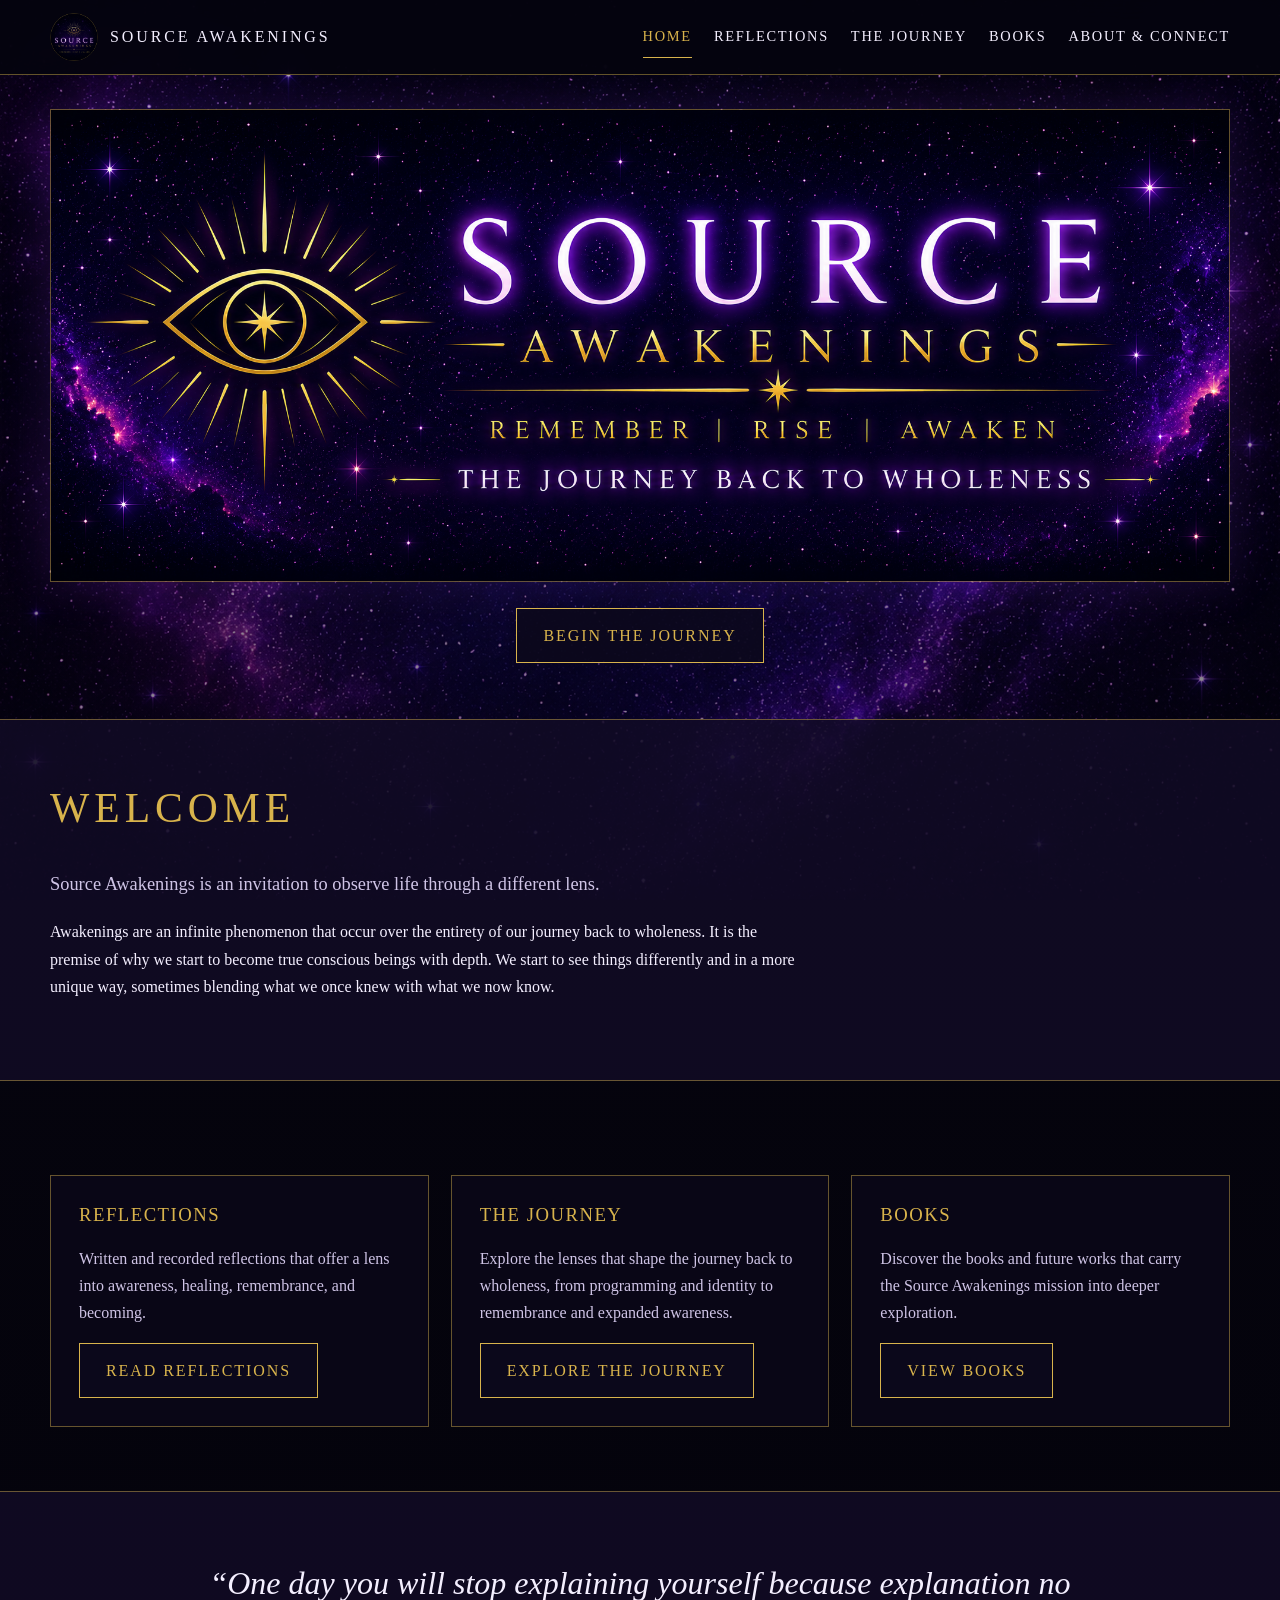
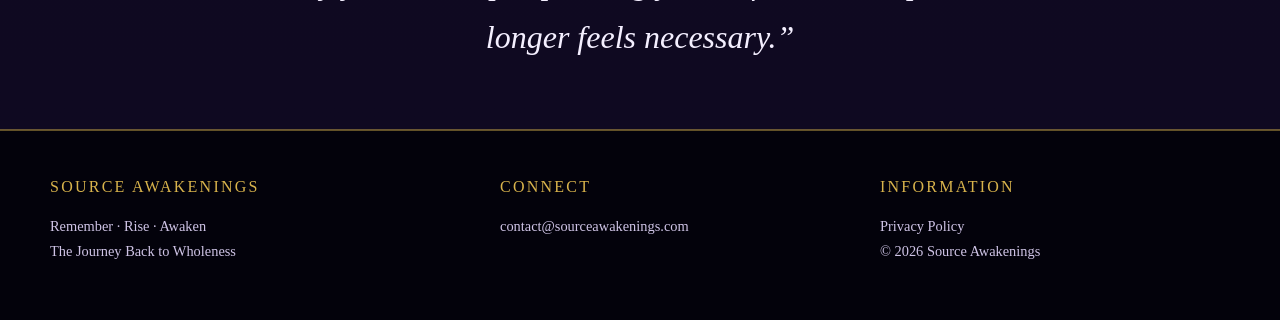
==== index.html @ 0d9d8793 "Add files via upload" ====
<!doctype html>
<html lang="en">
<head>
  <meta charset="utf-8">
  <meta name="viewport" content="width=device-width, initial-scale=1">
  <meta name="description" content="Source Awakenings — Remember. Rise. Awaken. The Journey Back to Wholeness.">
  <title>Source Awakenings</title>
  <link rel="icon" href="assets/logo.png">
  <link rel="stylesheet" href="styles.css">
</head>
<body><div class="site-shell">
<header><div class="container nav-wrap">
  <a class="brand" href="index.html"><img src="assets/logo.png" alt="Source Awakenings logo"><span>Source Awakenings</span></a>
  <nav aria-label="Main navigation">
    <a aria-current="page" href="index.html">Home</a><a href="reflections.html">Reflections</a><a href="journey.html">The Journey</a><a href="books.html">Books</a><a href="about.html">About &amp; Connect</a>
  </nav>
</div></header>
<main>
<section class="hero"><div class="container">
  <div class="hero-frame"><img src="assets/hero.png" alt="Source Awakenings — Remember, Rise, Awaken — The Journey Back to Wholeness"></div>
  <div class="hero-actions"><a class="button" href="journey.html">Begin the Journey</a></div>
</div></section>
<section class="section-panel"><div class="container">
  <h2>Welcome</h2>
  <p class="lead">Source Awakenings is an invitation to observe life through a different lens.</p>
  <p>Awakenings are an infinite phenomenon that occur over the entirety of our journey back to wholeness. It is the premise of why we start to become true conscious beings with depth. We start to see things differently and in a more unique way, sometimes blending what we once knew with what we now know.</p>
</div></section>
<section><div class="container grid">
  <article class="card"><h3>Reflections</h3><p>Written and recorded reflections that offer a lens into awareness, healing, remembrance, and becoming.</p><a class="button" href="reflections.html">Read Reflections</a></article>
  <article class="card"><h3>The Journey</h3><p>Explore the lenses that shape the journey back to wholeness, from programming and identity to remembrance and expanded awareness.</p><a class="button" href="journey.html">Explore the Journey</a></article>
  <article class="card"><h3>Books</h3><p>Discover the books and future works that carry the Source Awakenings mission into deeper exploration.</p><a class="button" href="books.html">View Books</a></article>
</div></section>
<section class="section-panel"><div class="container"><blockquote class="quote">“One day you will stop explaining yourself because explanation no longer feels necessary.”</blockquote></div></section>
</main>
<footer><div class="container footer-grid">
  <div><div class="footer-title">Source Awakenings</div><p class="small">Remember · Rise · Awaken<br>The Journey Back to Wholeness</p></div>
  <div><div class="footer-title">Connect</div><p class="small"><a href="mailto:contact@sourceawakenings.com">contact@sourceawakenings.com</a></p></div>
  <div><div class="footer-title">Information</div><p class="small"><a href="privacy.html">Privacy Policy</a><br>© 2026 Source Awakenings</p></div>
</div></footer>
</div><script src="script.js"></script></body></html>
---- styles.css ----
:root {
  --ink: #070611;
  --panel: rgba(17, 11, 38, 0.84);
  --panel-strong: rgba(10, 7, 24, 0.96);
  --purple: #6f2dbd;
  --violet: #b98cff;
  --gold: #d8b34c;
  --cream: #f4efff;
  --muted: #cfc4e6;
  --line: rgba(216, 179, 76, 0.45);
  --max: 1180px;
}
* { box-sizing: border-box; }
html { scroll-behavior: smooth; }
body {
  margin: 0;
  color: var(--cream);
  background: var(--ink) url('assets/background.png') center top / cover fixed;
  font-family: Georgia, 'Times New Roman', serif;
  line-height: 1.7;
}
a { color: inherit; text-decoration: none; }
img { max-width: 100%; display: block; }
.site-shell { min-height: 100vh; background: linear-gradient(rgba(3,2,10,.25), rgba(3,2,10,.82)); }
.container { width: min(calc(100% - 32px), var(--max)); margin-inline: auto; }
header {
  position: sticky; top: 0; z-index: 20;
  background: rgba(5, 4, 15, 0.92);
  border-bottom: 1px solid var(--line);
  backdrop-filter: blur(12px);
}
.nav-wrap { min-height: 74px; display: flex; align-items: center; justify-content: space-between; gap: 24px; }
.brand { display: flex; align-items: center; gap: 12px; font-size: 1rem; letter-spacing: .18em; text-transform: uppercase; }
.brand img { width: 48px; height: 48px; border-radius: 50%; }
nav { display: flex; flex-wrap: wrap; gap: 22px; font-size: .9rem; letter-spacing: .12em; text-transform: uppercase; }
nav a { padding: 8px 0; border-bottom: 1px solid transparent; }
nav a:hover, nav a[aria-current='page'] { color: var(--gold); border-color: var(--gold); }
.hero { padding: 34px 0 56px; text-align: center; }
.hero-frame { border: 1px solid var(--line); box-shadow: 0 0 44px rgba(115, 50, 190, .22); overflow: hidden; }
.hero-actions { margin-top: 26px; }
.button {
  display: inline-block; padding: 13px 26px; border: 1px solid var(--gold); color: var(--gold);
  background: rgba(12, 8, 28, .88); letter-spacing: .12em; text-transform: uppercase;
  transition: .2s ease;
}
.button:hover { background: var(--gold); color: #160f24; transform: translateY(-1px); }
section { padding: 64px 0; }
.section-panel { background: var(--panel); border-top: 1px solid var(--line); border-bottom: 1px solid var(--line); }
h1, h2, h3 { line-height: 1.2; margin-top: 0; font-weight: 500; }
h1, h2 { color: var(--gold); text-transform: uppercase; letter-spacing: .12em; }
h2 { font-size: clamp(1.7rem, 4vw, 2.6rem); }
p { max-width: 760px; }
.lead { font-size: 1.15rem; color: var(--muted); }
.grid { display: grid; grid-template-columns: repeat(3, 1fr); gap: 22px; margin-top: 30px; }
.card { background: rgba(10, 7, 25, .82); border: 1px solid var(--line); padding: 28px; min-height: 250px; }
.card h3 { color: var(--gold); letter-spacing: .08em; text-transform: uppercase; }
.card p { color: var(--muted); }
.quote { text-align: center; font-style: italic; font-size: clamp(1.35rem, 3vw, 2rem); max-width: 900px; margin: auto; }
.page-hero { padding: 76px 0 40px; text-align: center; }
.page-hero p { margin-inline: auto; }
.content-wrap { background: var(--panel); border: 1px solid var(--line); padding: 34px; margin-bottom: 36px; }
.ad-slot { margin: 28px 0; padding: 24px; border: 1px dashed rgba(216,179,76,.5); text-align: center; color: #aa9fc2; font-size: .82rem; letter-spacing: .12em; text-transform: uppercase; }
footer { background: rgba(4,3,12,.96); border-top: 1px solid var(--line); padding: 42px 0; color: var(--muted); }
.footer-grid { display: grid; grid-template-columns: 1.2fr 1fr 1fr; gap: 30px; }
.footer-title { color: var(--gold); letter-spacing: .14em; text-transform: uppercase; }
.small { font-size: .9rem; }
@media (max-width: 820px) {
  .nav-wrap { align-items: flex-start; flex-direction: column; padding: 14px 0; }
  nav { gap: 12px 16px; }
  .grid, .footer-grid { grid-template-columns: 1fr; }
  .hero { padding-top: 18px; }
  .card { min-height: 0; }
}
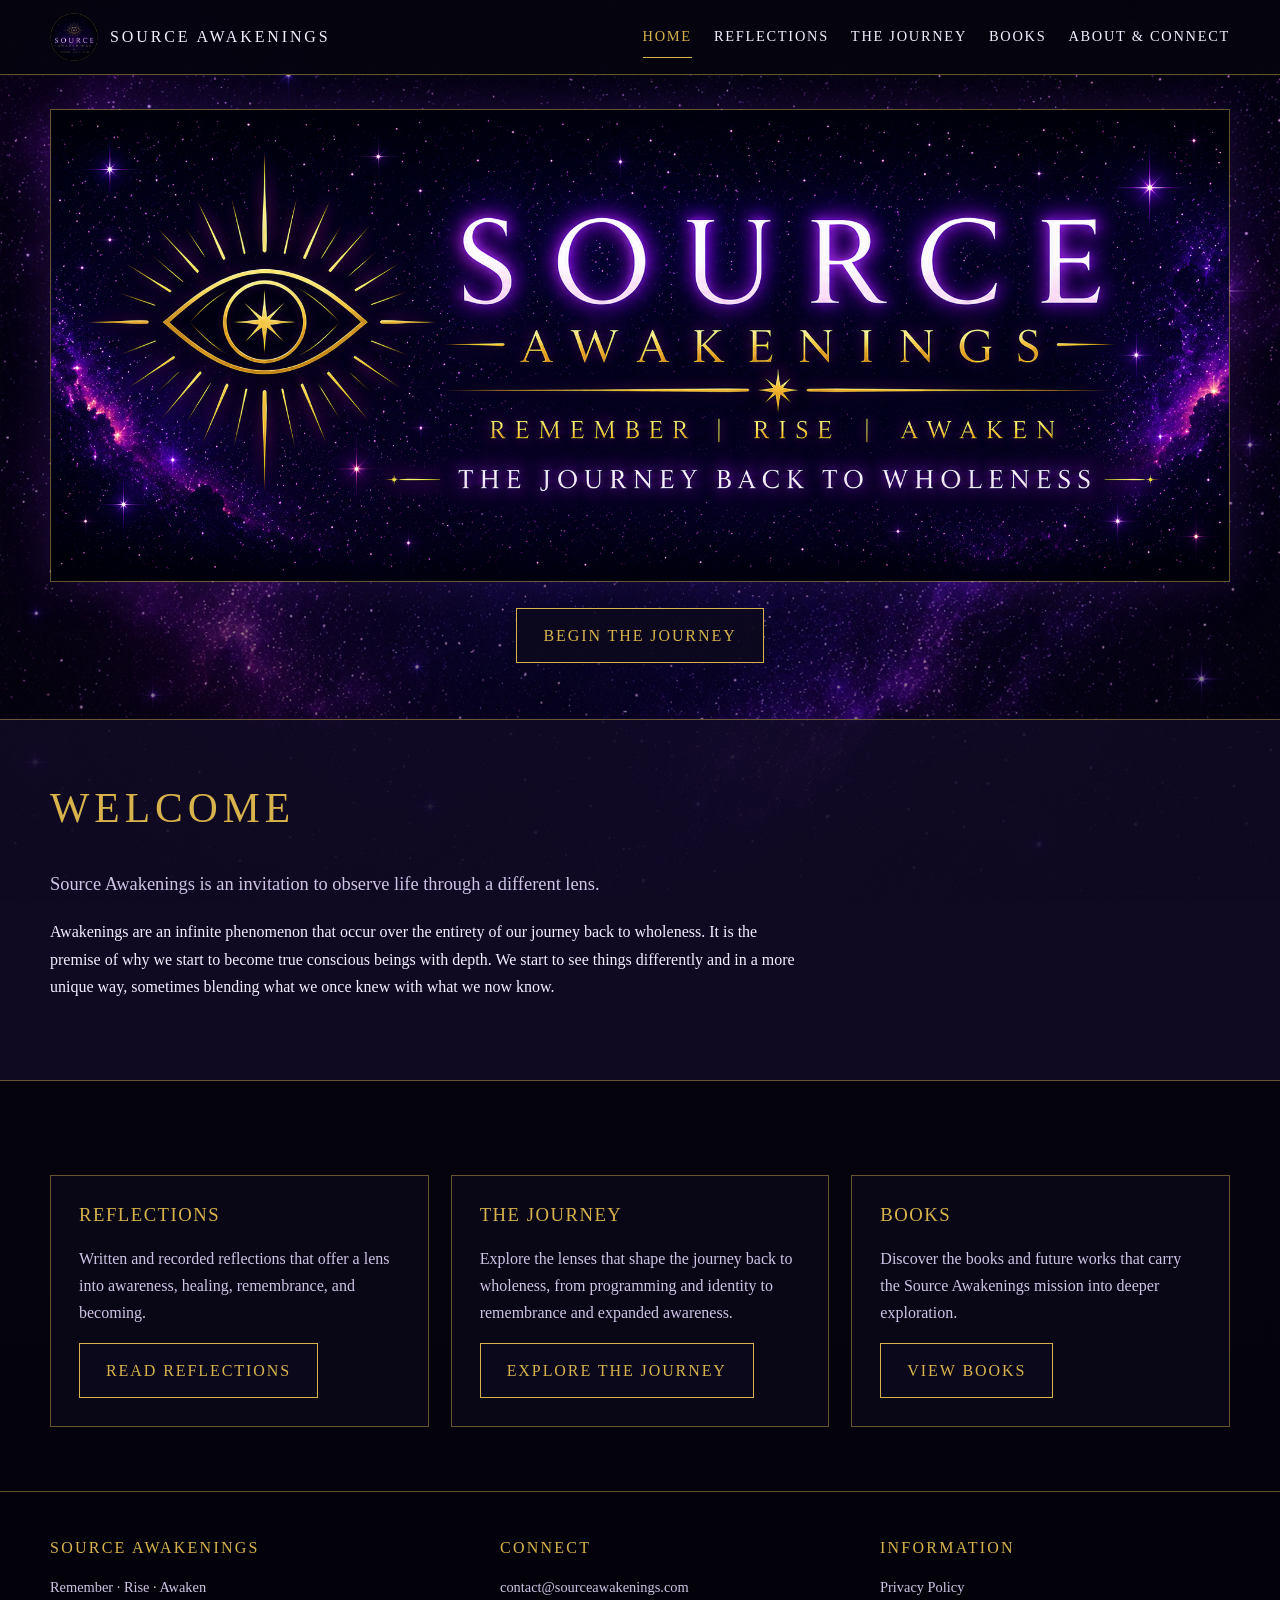
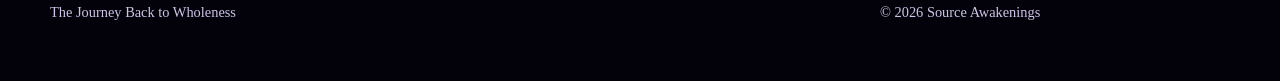
==== commit 2c35282f: "Remove homepage observation section" ====
--- a/index.html
+++ b/index.html
@@ -30,7 +30,7 @@
   <article class="card"><h3>The Journey</h3><p>Explore the lenses that shape the journey back to wholeness, from programming and identity to remembrance and expanded awareness.</p><a class="button" href="journey.html">Explore the Journey</a></article>
   <article class="card"><h3>Books</h3><p>Discover the books and future works that carry the Source Awakenings mission into deeper exploration.</p><a class="button" href="books.html">View Books</a></article>
 </div></section>
-<section class="section-panel"><div class="container"><blockquote class="quote">“One day you will stop explaining yourself because explanation no longer feels necessary.”</blockquote></div></section>
+
 </main>
 <footer><div class="container footer-grid">
   <div><div class="footer-title">Source Awakenings</div><p class="small">Remember · Rise · Awaken<br>The Journey Back to Wholeness</p></div>
